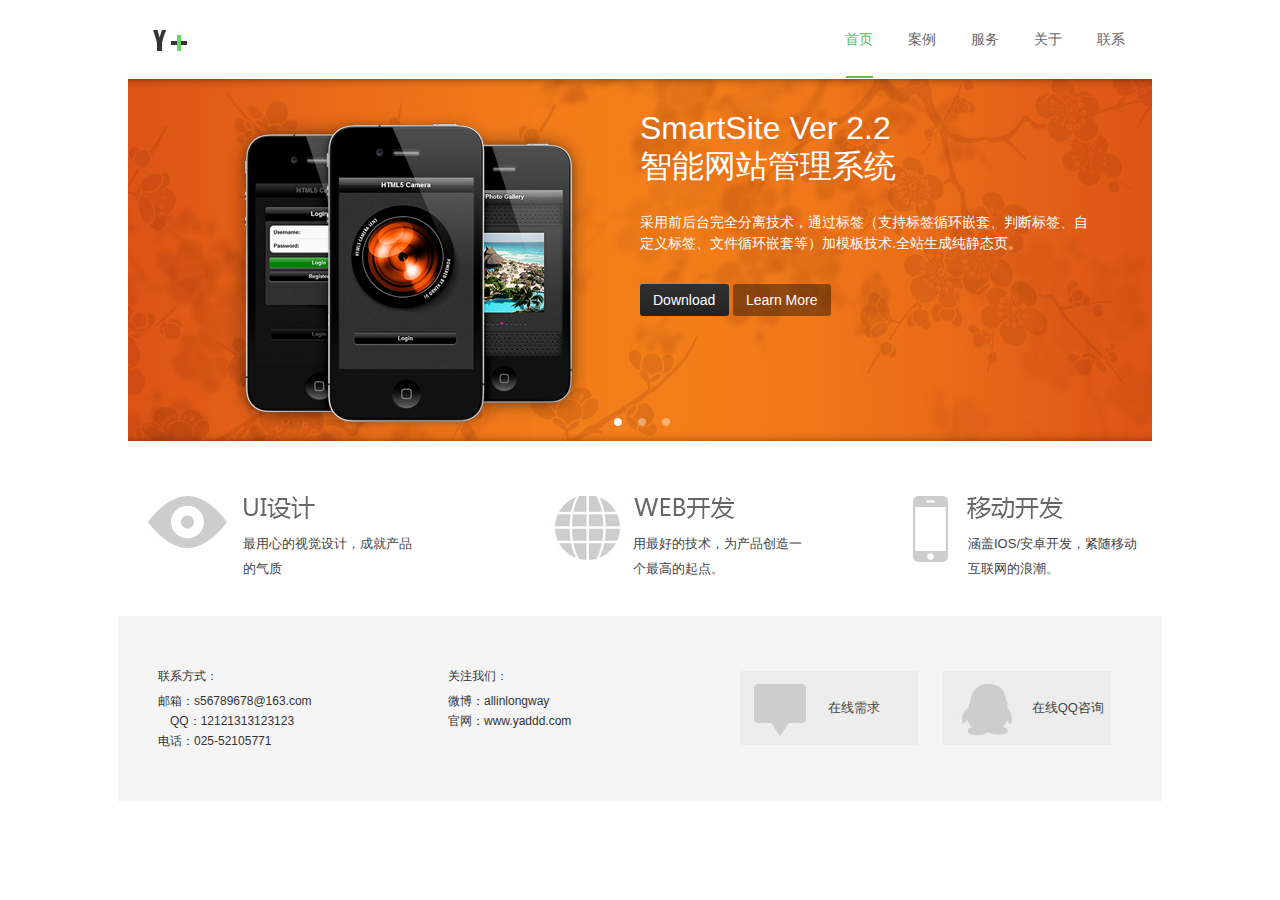
==== index.html @ 01b23d33 "Y" ====
<!DOCTYPE html PUBLIC "-//W3C//DTD XHTML 1.0 Transitional//EN" "http://www.w3.org/TR/xhtml1/DTD/xhtml1-transitional.dtd">
<html xmlns="http://www.w3.org/1999/xhtml">
	<head>
		<title>Y+工作室</title>
		<link href="./css/common.css?tvJ" type="text/css" rel="stylesheet">
		<link href="./css/main.css?tvJ" type="text/css" rel="stylesheet">
		<link href="css/slider.css" rel="stylesheet" type="text/css" />
		<script type='text/javascript' src='js/jquery-1.7.2.min.js'></script>
		<script type='text/javascript' src='js/common.js'></script>
		<script type='text/javascript' src='js/slider.js'></script>
	</head>
	<body>
		<div id="menu">
			<div class="head fix">
				<div class="left">
					<image class="logo" src="./images/logo.jpg" />
				</div>
				<div class="right fix">
					<div id="nav" class="nav">
						<ul>
							<li><a class="active" href="#">首页</a></li>
							<li><a href="#">案例</a></li>
							<li><a href="#">服务</a></li>
							<li><a href="#">关于</a></li>
							<li><a href="#">联系</a></li>
						</ul>
					</div>
				</div>
			</div>
		</div>
		<div id="content">
			<header>
				<div class="header-content home">
					<div class="parallax-bg" id="slider-wrap">
					<div class="slider parallax-bg" id="slider"> <div class="slider-sections sandbox"> 
					<section class="first"> <img alt="Kendo UI" src="images/home-banner-1.png"/> <div class="text"> <h2>SmartSite Ver 2.2<br />
					智能网站管理系统 </h2> <p class="copy">采用前后台完全分离技术，通过标签（支持标签循环嵌套、判断标签、自定义标签、文件循环嵌套等）加模板技术.全站生成纯静态页。</p> <p class="button"><a href="http://sc.chinaz.com/" onclick="_gaq.push(['_trackPageview', 'http://sc.chinaz.com/']);">Download</a> <a class="dimmed" onclick="_gaq.push(['_trackPageview', 'http://sc.chinaz.com/']);" href="http://sc.chinaz.com/">Learn More</a></p> </div> </section>
					<section> <img src="images/dataviz-home-image-q2.png" alt="Kendo UI" /> <div class="text" style="padding-top: 10px;"> <h2>企业网站管理系统</h2> <p class="copy">单页面、单页面索引、新闻、产品展示、下载、友情链接、网上商城，在线支付、配送、支付方式管理、广告等模块。</p> <p class="button"><a href="http://sc.chinaz.com/" onclick="_gaq.push(['_trackPageview', 'http://sc.chinaz.com/']);">Download</a> <a class="dimmed" onclick="_gaq.push(['_trackPageview', 'http://sc.chinaz.com/']);" href="http://sc.chinaz.com/">Learn More</a></p> </div> </section>
					<section> <img src="images/home_banner_web-q2.png" alt="Kendo UI" /> <div class="text"> <h2>智能移动网站管理系统</h2> <p class="copy">基于jquery.Mobile、HTML5技术框架，前后台完全分离，采用标签加模板技术，全站生成纯静态页。</p> <p class="button"><a href="http://sc.chinaz.com/" onclick="_gaq.push(['_trackPageview', 'http://sc.chinaz.com/']);">Download</a> <a class="dimmed" onclick="_gaq.push(['_trackPageview', 'http://sc.chinaz.com/']);" href="http://sc.chinaz.com/">Learn More</a></p> </div> </section></div> </div> <a class="slider-prev" href="javascript: void(0)">?</a> <a class="slider-next" href="javascript: void(0)">?</a>
					</div>
				</div>
			</header>
			<div id="intro" class="fix">
				<dl class="list">
					<dt>UI设计</dt>
					<dd>最用心的视觉设计，成就产品的气质</dd>
				</dl>
				<dl class="list list_pos1">
					<dt>UI设计</dt>
					<dd>用最好的技术，为产品创造一个最高的起点。</dd>
				</dl>
				<dl class="list list_pos2">
					<dt>UI设计</dt>
					<dd>涵盖IOS/安卓开发，紧随移动互联网的浪潮。</dd>
				</dl>
		</div>
		</div>
		<div id="footer">
			<div class="fix">
				<div>
					<dl class="flist">
						<dt>联系方式：</dt>
						<dd>邮箱：s56789678@163.com</dd>
						<dd style="text-indent:12px;">QQ：12121313123123</dd>
						<dd>电话：025-52105771</dd>
					</dl>
					<dl class="flist">
						<dt>关注我们：</dt>
						<dd>微博：allinlongway</dd>
						<dd>官网：www.yaddd.com</dd>
					</dl>
				</div>
				<div>
					<span class="inline">在线需求</span>
					<span class="consult">在线QQ咨询</span>
				</div>
			</div>
		</div>
	</body>
</html>
---- css/common.css ----
*{
	margin:0;
	padding:0;
}
body{color:#666666;font-size:14px;}
a {text-decoration:none;color:#666666}
---- css/main.css ----
.head{
	width:1024px;
	margin:0 auto;
}
.head .logo
{
	position:relative;
	left:25px;
	top:30px;
}
.left
{
	float:left;
	height:78px;
	width:700px;
}
 .right {
    margin-left: 700px;
    min-width:  340px;
}

#nav{
	float:left;
	font-size: 14px;
    height: 78px;
    line-height: 78px;
}
#nav li {
    float: left;
	margin-right:1px;
	list-style:none
}
#nav li > a {
    display: block;
    height: 78px;
    padding: 0 17px;
}
#nav li > a.active {
    background: url("../images/navbottom.jpg") no-repeat bottom center;
    color: #5bbd5d;
}
 .fix:after {
	clear: both;
    content: "";
    display: block;
    height: 0;
    overflow: hidden;
    visibility: hidden;
}
#intro{
	padding: 35px 0 35px 20px;
}
.list{
	display: inline;
    float: left;
    margin: 0 0px 0 0px;
    width: 285px;
	padding: 0 0 0 95px;
	background:url("../images/intro.jpg") no-repeat left center;
}
.list dt {
    line-height: 20px;
    padding: 0 0 0px;
	text-indent:-999999px;
}

.list dd {
    line-height: 25px;
	padding: 0px 0 0 0;
	margin-top:35px;
	width:180px;
}
.list_pos1{
	background:url("../images/intro.jpg") no-repeat -370px center;
	width:275px;
}
.list_pos1 dd{
	padding-left: 10px;
}
.list_pos2{
	width:100px;
	background:url("../images/intro.jpg") no-repeat -740px center;
}
.list_pos2 dd{
	margin-left: -25px;
}
#content{
	margin:0 auto;
	width:1024px;
}
#footer{
	width:1004px;
	margin:0 auto;
	background:#f5f5f5;
	padding:50px 0px 50px 40px;
}
#footer .flist{
	display: inline;
    float: left;
    margin: 0 20px 0 0;
    width: 270px;
	padding: 0 0 0 0;
	color:#333333;
	
}
#footer  .flist dt {
    line-height: 20px;
    padding: 0 0 5px;
	font-size:12px;
}
 #footer .flist dd {
    line-height: 20px;
	font-size:12px;
}
.inline{
	display:inline-block;
	height:84px;
	width:180px;
	line-height:84px;
	text-indent:90px;
	background:url(../images/connent.jpg) no-repeat left center;
}
.consult{
	margin: 0 0 0 20px;
	display:inline-block;
	height:84px;
	text-indent:90px;
	line-height:84px;
	width:180px;
	background : url(../images/connent.jpg) no-repeat -210px center;
}
---- css/slider.css ----
/********************
---| GLOBAL TAGS | ***/
* {
	margin: 0;
	padding: 0;
	outline: none;
}

html {
	height: 100%; 
}
body {
	/*font: 13px/18px 'lucida sans regular','lucida sans',arial,helvetica,sans-serif;*/
	font: 13px/21px 'Lucida Sans Unicode', 'Lucida Grande', Arial, Helvetica, sans-serif;
	color: #444; 
	min-width: 940px;
	height: 100%;
	background:#fff;
}
img {
	border: none;
}

/*******************
---| Header | ***/
header {
	width: 100%;
	margin: 0 auto;
	position: relative;
	color: #ffffff;
	/* background: url(images/layout/bg-header.png) repeat-x 0 0; */
	background:#efefef;
	overflow: hidden;
}

header .centered-content
{
    position: relative;
    z-index: 2;
}

header a {
	color: #2e2e2e;
}
header .header-content a {
	color: #fff;
	text-decoration: underline;
}

/* Header text */

.header-content 
{
    background: url(../images/header-background.jpg?v=1) no-repeat 50% -4px #d64516;
	margin: 0;
	padding: 0;
	float: left;
	width: 100%;
	line-height: 22px;
	position: relative;
    z-index: 1;
	border-top:1px solid #fff;
	-webkit-box-shadow: inset 0px 10px 8px -10px rgba(0,0,0,0.5), inset 0px -10px 8px -10px rgba(0,0,0,0.4);
	-moz-box-shadow: inset 0px 10px 8px -10px rgba(0,0,0,0.5), inset 0px -10px 8px -10px rgba(0,0,0,0.4);
	box-shadow: inset 0px 10px 8px -10px rgba(0,0,0,0.5), inset 0px -10px 8px -10px rgba(0,0,0,0.4);
}
.header-content.home {
	height: 362px;
}

.home .header-content { background: #d54515 url(../images/slider-gradient-bg.png) repeat-y 50% 0; }

/*.header-content-wrap {width: 940px; margin: 0 auto;}*/
.header-content img {float: left; margin: 0 0 0 15px;}
.header-content .text {width:470px; margin-left: 50%; *width:430px; }
.header-content .copy {font-size: 14px; line-height: 21px; padding-right: 15px;}
.header-content .button {width: 100% !important;}
.header-content .button a {padding-top: 7px; padding-bottom: 7px; font-size: 14px; display: inline-block;}

/*#slider .text {width: 417px;}*/

/*fix the button position for the slide*/
.header-content .button {float: none;}
.header-content .dimmed {background: #b05b1b; background: rgba(0, 0, 0, 0.4);
    -webkit-transition: none;  /* Saf3.2+, Chrome */
    -moz-transition: none;  /* FF4+ */
    -ms-transition: none;  /* IE10? */
    -o-transition: none;  /* Opera 10.5+ */
    transition: none;

}

.header-content .align-bottom {position: absolute; bottom: 0px;}

/* => Slider <= */
#slider-wrap
{
    background: url(../images/header-background1.png?v=1) repeat-x 0% 0;
    height:362px; 
}

#slider 
{
    background: url(../images/header-background2.png?v=1) repeat-x 0% 0;
    height:332px;
    padding-top: 30px;
}

/* => SLIDE PREV AND NEXT ARROWS <= */
.slider-prev,
.slider-next 
{
    text-indent:-9999px;
    width:38px;
    height:38px;
    background:url("../images/sprite.png") -263px -122px no-repeat;
    position:absolute;
    top:50%;
    margin-top:-19px;
    z-index:999;
    opacity:.5;
    -webkit-transition: all 0.3s ease-out;  /* Saf3.2+, Chrome */
    -moz-transition: all 0.3s ease-out;  /* FF4+ */
    -ms-transition: all 0.3s ease-out;  /* IE10? */
    -o-transition: all 0.3s ease-out;  /* Opera 10.5+ */
    transition: all 0.3s ease-out;
		
		display: none
    }
.slider-prev{ left:12px; }
.slider-next 
{
    right:12px;
    background-position:-302px -122px;
}  
      
.slider-prev:hover,
.slider-next:hover
{
    opacity:1;
}


/* => SLIDER NAV o o o <= */    
.slider-nav 
{
    position:absolute;
    bottom:5px;
    left:50%;
    list-style:none;
    overflow:hidden;
    padding:2px;
    z-index:10;
		margin: 0;
}

.slider-nav li
{
    float:left;
    
}

.slider-nav li a
{
   display:block;
   width:8px;
   height:8px;
   overflow:hidden;
   padding:0px;
   margin:8px;
   background:url("../images/sprite.png") no-repeat -234px -144px;
   text-decoration:none;
   text-indent:-999px;
}

.slider-nav li a:hover,
.slider-nav li a.selected
{
    background-position:-225px -144px;
}

/* => HOLY SLIDES <= */

.slider section {display: none;}
.slider section.first {display: block;}

.slider-sections, .slider-sections section {width: 861px; height: 335px;}

.slider-sections {margin: 0 auto; position: relative;}
.slider-sections section {position: absolute; top: 0; left: 0px; }

.header-content h2 
{
	font:400 32px/1.2 "microsoft yahei", Tahoma, arial, sans-serif;
	color: #fff;
	margin: 0 0 26px;
}
.header-content p 
{
    margin: 0 0 30px;
}

.header-content .centered-content
{
	padding-top: 30px;
	padding-bottom: 10px;
}

.button {
	float: left;
	width: auto !important;
	list-style: none;
}
	.button a,
	.button button,
	.button input { /* Standard black button */
	  font-size: 15px;
	  /*font-family: 'lucida sans',arial,helvetica,sans-serif;*/
	  line-height: 18px;
		color: #fff !important;
		
	  text-decoration: none;
	    
	  padding: 5px 14px 6px 13px;
		display: block;
		width: auto;
		position: relative;
		z-index: 2;
   
	    border: none;
        -moz-border-radius: 3px;
		border-radius: 3px;
		cursor: pointer;
	
		background: #313131; /* Old browsers */
		background: -moz-linear-gradient(top, #313131 0%, #222222 100%); /* FF3.6+ */
		background: -webkit-linear-gradient(top, #313131 0%,#222222 100%); /* Chrome10+,Safari5.1+ */
		background: -o-linear-gradient(top, #313131 0%,#222222 100%); /* Opera11.10+ */
		background: -ms-linear-gradient(top, #313131 0%,#222222 100%); /* IE10+ */
		background: linear-gradient(top, #313131 0%,#222222 100%); /* W3C */

		-webkit-transition: all 0.3s ease;
		-moz-transition: all 0.3s ease;
		-o-transition: all 0.3s ease;
		transition: all  0.3s ease;
	}
	
	
	.button a:hover,
	.button input:hover,
	.button button:hover,
	.button a:focus,
	.button input:focus,
	.button button:focus
	{
	  background: #464646; /* Old browsers */
		background: -moz-linear-gradient(top, #464646 0%, #393939 100%); /* FF3.6+ */
		background: -webkit-linear-gradient(top, #464646 0%,#393939 100%); /* Chrome10+,Safari5.1+ */
		background: -o-linear-gradient(top, #464646 0%,#393939 100%); /* Opera11.10+ */
		background: -ms-linear-gradient(top, #464646 0%,#393939 100%); /* IE10+ */
		background: linear-gradient(top, #464646 0%,#393939 100%); /* W3C */
    }
    
	header .header-content .button a,
	#content .button a:hover
	{
	    text-decoration: none;
    }

.header-content .beta-ribbons {
    position: absolute; 
    height: 120px;
    width: 85px;
    text-indent: -200px;
    overflow: hidden;
    background: url(../images/kendo-ribbons.png) no-repeat 0 0;
}

.header-content .beta-ribbons.ribbon-1 {
    background-position: -170px 0;
    top: -3px;
    right: -145px;
}

.header-content p.copy .beta-ribbons.ribbon-1 {
    top: -135px;
    left: 900px;
}

.header-content .beta-ribbons.ribbon-4 {
    background-position: -255px 0;
    left: -62px;
    top: -30px;
    z-index: 10;
		text-indent: -2000px;
}
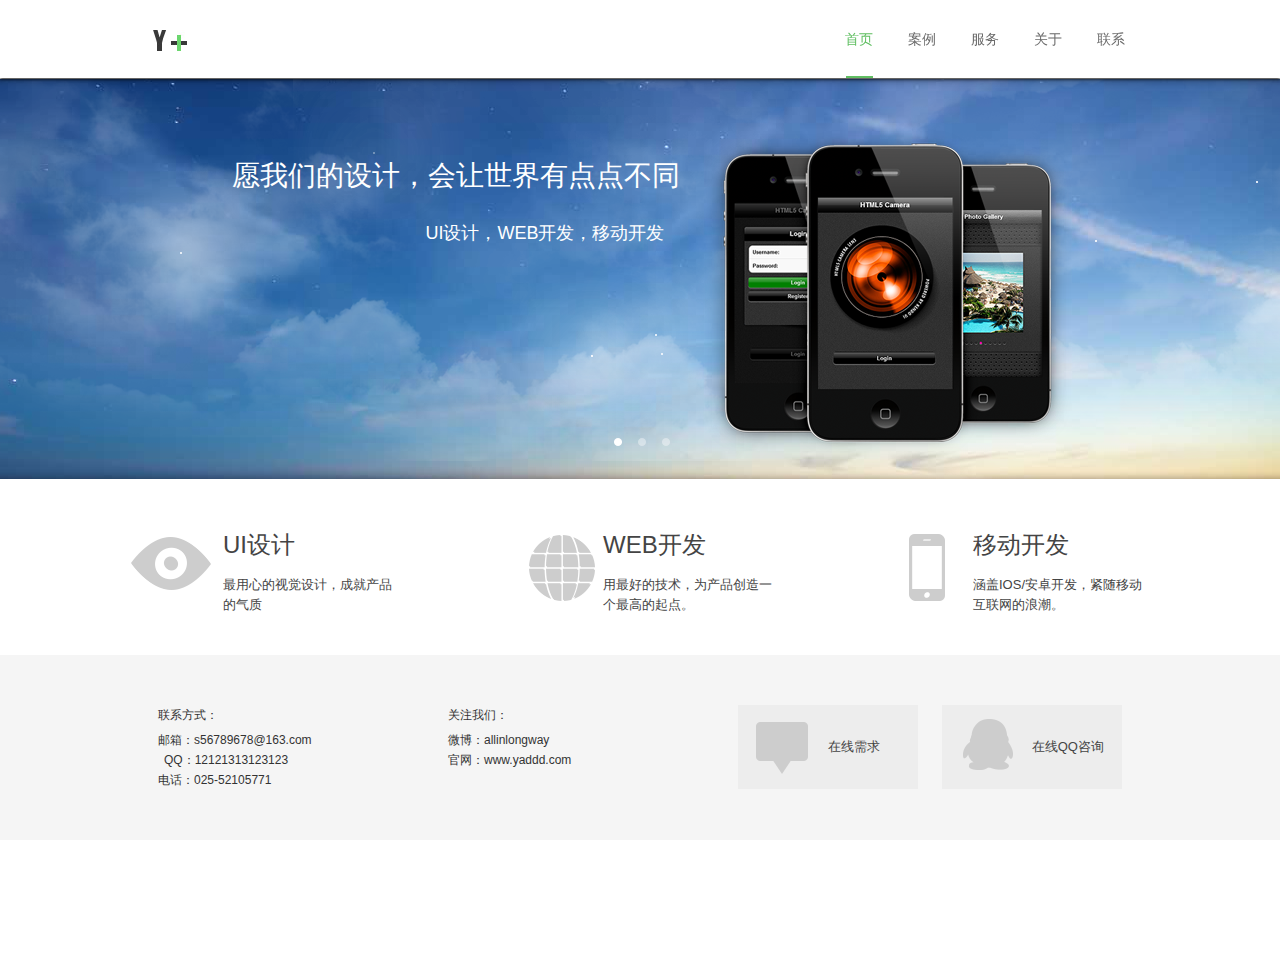
==== commit 4e12f34c: "cc" ====
--- a/index.html
+++ b/index.html
@@ -1,10 +1,12 @@
 <!DOCTYPE html PUBLIC "-//W3C//DTD XHTML 1.0 Transitional//EN" "http://www.w3.org/TR/xhtml1/DTD/xhtml1-transitional.dtd">
 <html xmlns="http://www.w3.org/1999/xhtml">
 	<head>
+		<meta http-equiv="Content-Type" content="text/html; charset=utf-8" />
 		<title>Y+工作室</title>
 		<link href="./css/common.css?tvJ" type="text/css" rel="stylesheet">
 		<link href="./css/main.css?tvJ" type="text/css" rel="stylesheet">
 		<link href="css/slider.css" rel="stylesheet" type="text/css" />
+		<!--[if lt IE 9]><script src="js/html5.js"></script><![endif]-->
 		<script type='text/javascript' src='js/jquery-1.7.2.min.js'></script>
 		<script type='text/javascript' src='js/common.js'></script>
 		<script type='text/javascript' src='js/slider.js'></script>
@@ -28,51 +30,62 @@
 				</div>
 			</div>
 		</div>
-		<div id="content">
+		
 			<header>
 				<div class="header-content home">
 					<div class="parallax-bg" id="slider-wrap">
 					<div class="slider parallax-bg" id="slider"> <div class="slider-sections sandbox"> 
-					<section class="first"> <img alt="Kendo UI" src="images/home-banner-1.png"/> <div class="text"> <h2>SmartSite Ver 2.2<br />
-					智能网站管理系统 </h2> <p class="copy">采用前后台完全分离技术，通过标签（支持标签循环嵌套、判断标签、自定义标签、文件循环嵌套等）加模板技术.全站生成纯静态页。</p> <p class="button"><a href="http://sc.chinaz.com/" onclick="_gaq.push(['_trackPageview', 'http://sc.chinaz.com/']);">Download</a> <a class="dimmed" onclick="_gaq.push(['_trackPageview', 'http://sc.chinaz.com/']);" href="http://sc.chinaz.com/">Learn More</a></p> </div> </section>
-					<section> <img src="images/dataviz-home-image-q2.png" alt="Kendo UI" /> <div class="text" style="padding-top: 10px;"> <h2>企业网站管理系统</h2> <p class="copy">单页面、单页面索引、新闻、产品展示、下载、友情链接、网上商城，在线支付、配送、支付方式管理、广告等模块。</p> <p class="button"><a href="http://sc.chinaz.com/" onclick="_gaq.push(['_trackPageview', 'http://sc.chinaz.com/']);">Download</a> <a class="dimmed" onclick="_gaq.push(['_trackPageview', 'http://sc.chinaz.com/']);" href="http://sc.chinaz.com/">Learn More</a></p> </div> </section>
-					<section> <img src="images/home_banner_web-q2.png" alt="Kendo UI" /> <div class="text"> <h2>智能移动网站管理系统</h2> <p class="copy">基于jquery.Mobile、HTML5技术框架，前后台完全分离，采用标签加模板技术，全站生成纯静态页。</p> <p class="button"><a href="http://sc.chinaz.com/" onclick="_gaq.push(['_trackPageview', 'http://sc.chinaz.com/']);">Download</a> <a class="dimmed" onclick="_gaq.push(['_trackPageview', 'http://sc.chinaz.com/']);" href="http://sc.chinaz.com/">Learn More</a></p> </div> </section></div> </div> <a class="slider-prev" href="javascript: void(0)">?</a> <a class="slider-next" href="javascript: void(0)">?</a>
+					<section class="first"> <img alt="Kendo UI" src="images/home-banner-1.png"/> <div class="text">
+					<h2>
+					愿我们的设计，会让世界有点点不同 </h2> 
+					<p class="copy">UI设计，WEB开发，移动开发</p> 
+					</div> 
+					</section>
+					
+					<section> <img src="images/dataviz-home-image-q2.png" alt="Kendo UI" /> <div class="text"> <h2>企业网站管理系统</h2> <p class="copy">单页面、单页面索引、新闻、产品展示、下载、友情链接、网上商城。</p> 
+					</div> </section>
+					<section> <img src="images/home_banner_web-q2.png" alt="Kendo UI" /> <div class="text"> <h2>智能移动网站管理系统</h2> <p class="copy">基于jquery.Mobile、HTML5技术框架。</p> 
+					</div> </section></div> </div> <a class="slider-prev" href="javascript: void(0)">?</a> <a class="slider-next" href="javascript: void(0)">?</a>
+					
 					</div>
 				</div>
 			</header>
+		<div id="content">
 			<div id="intro" class="fix">
 				<dl class="list">
 					<dt>UI设计</dt>
 					<dd>最用心的视觉设计，成就产品的气质</dd>
 				</dl>
 				<dl class="list list_pos1">
-					<dt>UI设计</dt>
+					<dt>WEB开发</dt>
 					<dd>用最好的技术，为产品创造一个最高的起点。</dd>
 				</dl>
 				<dl class="list list_pos2">
-					<dt>UI设计</dt>
+					<dt>移动开发</dt>
 					<dd>涵盖IOS/安卓开发，紧随移动互联网的浪潮。</dd>
 				</dl>
 		</div>
 		</div>
 		<div id="footer">
-			<div class="fix">
-				<div>
-					<dl class="flist">
-						<dt>联系方式：</dt>
-						<dd>邮箱：s56789678@163.com</dd>
-						<dd style="text-indent:12px;">QQ：12121313123123</dd>
-						<dd>电话：025-52105771</dd>
-					</dl>
-					<dl class="flist">
-						<dt>关注我们：</dt>
-						<dd>微博：allinlongway</dd>
-						<dd>官网：www.yaddd.com</dd>
-					</dl>
-				</div>
-				<div>
-					<span class="inline">在线需求</span>
-					<span class="consult">在线QQ咨询</span>
+			<div class="fwarp">
+				<div class="fix">
+					<div>
+						<dl class="flist">
+							<dt>联系方式：</dt>
+							<dd>邮箱：s56789678@163.com</dd>
+							<dd style="text-indent:6px;">QQ：12121313123123</dd>
+							<dd>电话：025-52105771</dd>
+						</dl>
+						<dl class="flist">
+							<dt>关注我们：</dt>
+							<dd>微博：allinlongway</dd>
+							<dd>官网：www.yaddd.com</dd>
+						</dl>
+					</div>
+					<div>
+						<span class="inline">在线需求</span>
+						<span class="consult">在线QQ咨询</span>
+					</div>
 				</div>
 			</div>
 		</div>
--- a/css/main.css
+++ b/css/main.css
@@ -1,3 +1,13 @@
+#menu{
+	box-shadow: 0 1px 3px 0 #000000;
+    left: 0;
+    position: fixed;
+    top: 0;
+    width: 100%;
+    z-index: 9999;
+	background:#fff;
+	opacity:0.97;
+}
 .head{
 	width:1024px;
 	margin:0 auto;
@@ -8,6 +18,7 @@
 	left:25px;
 	top:30px;
 }
+
 .left
 {
 	float:left;
@@ -48,7 +59,8 @@
     visibility: hidden;
 }
 #intro{
-	padding: 35px 0 35px 20px;
+	padding: 40px 0 40px 0px;
+	margin-top:15px;
 }
 .list{
 	display: inline;
@@ -56,39 +68,52 @@
     margin: 0 0px 0 0px;
     width: 285px;
 	padding: 0 0 0 95px;
-	background:url("../images/intro.jpg") no-repeat left center;
+	background:url("../images/icon.png") no-repeat -110px -15px;
+}
+.list:hover{
+	background:url("../images/icon_h.png") no-repeat -110px -15px;
+	color:#5bbd5d;
+}
+.list_pos1:hover{
+	background:url("../images/icon_h.png") no-repeat -100px -128px;
+}
+.list_pos2:hover{
+	background:url("../images/icon_h.png") no-repeat -105px -268px;
 }
 .list dt {
-    line-height: 20px;
-    padding: 0 0 0px;
-	text-indent:-999999px;
+    padding:0 0 0 0px;
+	font-size:24px;
 }
 
 .list dd {
-    line-height: 25px;
+    line-height: 20px;
 	padding: 0px 0 0 0;
-	margin-top:35px;
+	margin-top:20px;
 	width:180px;
 }
 .list_pos1{
-	background:url("../images/intro.jpg") no-repeat -370px center;
+	background:url("../images/icon.png") no-repeat -100px -128px;
 	width:275px;
 }
 .list_pos1 dd{
-	padding-left: 10px;
+	
 }
 .list_pos2{
 	width:100px;
-	background:url("../images/intro.jpg") no-repeat -740px center;
+	background:url("../images/icon.png") no-repeat -105px -268px;
 }
 .list_pos2 dd{
-	margin-left: -25px;
+	
 }
 #content{
 	margin:0 auto;
 	width:1024px;
 }
 #footer{
+	width:100%;
+	background:#f5f5f5;
+}
+.fwarp{
 	width:1004px;
 	margin:0 auto;
 	background:#f5f5f5;
@@ -112,20 +137,21 @@
     line-height: 20px;
 	font-size:12px;
 }
-.inline{
+.inline,.consult{
 	display:inline-block;
 	height:84px;
 	width:180px;
 	line-height:84px;
 	text-indent:90px;
-	background:url(../images/connent.jpg) no-repeat left center;
+	background:#ededed url(../images/icon.png) no-repeat -110px -400px;
 }
 .consult{
 	margin: 0 0 0 20px;
-	display:inline-block;
-	height:84px;
-	text-indent:90px;
-	line-height:84px;
-	width:180px;
-	background : url(../images/connent.jpg) no-repeat -210px center;
+	background:#ededed url(../images/icon.png) no-repeat -110px -520px;
+}
+.inline:hover{
+	background:#ededed url(../images/icon_h.png) no-repeat -109px -400px;
+}
+.consult:hover{
+	background:#ededed url(../images/icon_h.png) no-repeat -109px -520px;
 }--- a/css/slider.css
+++ b/css/slider.css
@@ -25,7 +25,7 @@
 ---| Header | ***/
 header {
 	width: 100%;
-	margin: 0 auto;
+	margin: 78px auto 0 auto;
 	position: relative;
 	color: #ffffff;
 	/* background: url(images/layout/bg-header.png) repeat-x 0 0; */
@@ -65,15 +65,15 @@
 	box-shadow: inset 0px 10px 8px -10px rgba(0,0,0,0.5), inset 0px -10px 8px -10px rgba(0,0,0,0.4);
 }
 .header-content.home {
-	height: 362px;
+	height: 400px;
 }
 
 .home .header-content { background: #d54515 url(../images/slider-gradient-bg.png) repeat-y 50% 0; }
 
 /*.header-content-wrap {width: 940px; margin: 0 auto;}*/
-.header-content img {float: left; margin: 0 0 0 15px;}
-.header-content .text {width:470px; margin-left: 50%; *width:430px; }
-.header-content .copy {font-size: 14px; line-height: 21px; padding-right: 15px;}
+.header-content img {float:right;margin: 0 0 0 15px;}
+.header-content .text {width:470px;  *width:430px; padding-top:30px;}
+.header-content .copy {font-size: 18px; line-height: 21px; padding-right: 15px;}
 .header-content .button {width: 100% !important;}
 .header-content .button a {padding-top: 7px; padding-bottom: 7px; font-size: 14px; display: inline-block;}
 
@@ -96,14 +96,14 @@
 #slider-wrap
 {
     background: url(../images/header-background1.png?v=1) repeat-x 0% 0;
-    height:362px; 
+    height:400px; 
 }
 
 #slider 
 {
     background: url(../images/header-background2.png?v=1) repeat-x 0% 0;
     height:332px;
-    padding-top: 30px;
+    padding-top: 50px;
 }
 
 /* => SLIDE PREV AND NEXT ARROWS <= */
@@ -191,13 +191,16 @@
 
 .header-content h2 
 {
-	font:400 32px/1.2 "microsoft yahei", Tahoma, arial, sans-serif;
+	font:400 28px/1.2 "microsoft yahei", Tahoma, arial, sans-serif;
 	color: #fff;
-	margin: 0 0 26px;
+	margin: 0 0 30px;
+	text-align:right;
 }
 .header-content p 
 {
+	font:400 18px/1.2 "microsoft yahei", Tahoma, arial, sans-serif;
     margin: 0 0 30px;
+	text-align:right;
 }
 
 .header-content .centered-content
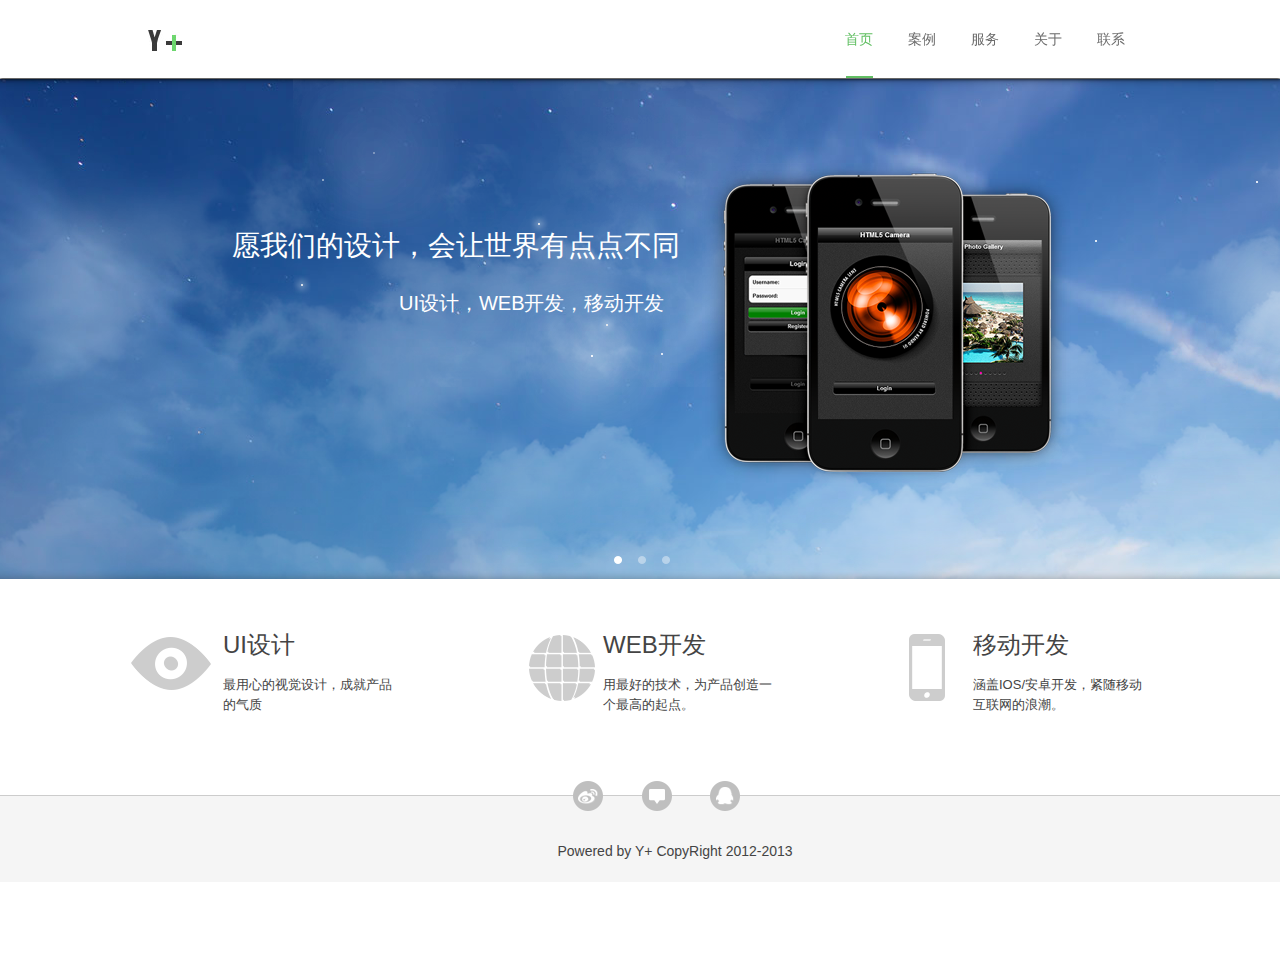
==== commit 1a05cf9d: "修正" ====
--- a/index.html
+++ b/index.html
@@ -1,4 +1,4 @@
-<!DOCTYPE html PUBLIC "-//W3C//DTD XHTML 1.0 Transitional//EN" "http://www.w3.org/TR/xhtml1/DTD/xhtml1-transitional.dtd">
+<!DOCTYPE html>
 <html xmlns="http://www.w3.org/1999/xhtml">
 	<head>
 		<meta http-equiv="Content-Type" content="text/html; charset=utf-8" />
@@ -64,11 +64,21 @@
 					<dt>移动开发</dt>
 					<dd>涵盖IOS/安卓开发，紧随移动互联网的浪潮。</dd>
 				</dl>
-		</div>
+			</div>
 		</div>
 		<div id="footer">
 			<div class="fwarp">
-				<div class="fix">
+				<div class="fix socials">
+					<a class="fotfirst">
+					weibo
+					</a>
+					<a class="fotse">
+					weibo
+					</a>
+					<a class="fotth">
+					weibo
+					</a>
+				<!--
 					<div>
 						<dl class="flist">
 							<dt>联系方式：</dt>
@@ -86,8 +96,10 @@
 						<span class="inline">在线需求</span>
 						<span class="consult">在线QQ咨询</span>
 					</div>
+					-->
 				</div>
 			</div>
+			<h3>Powered by Y+ CopyRight 2012-2013</h3>
 		</div>
 	</body>
 </html>--- a/css/main.css
+++ b/css/main.css
@@ -6,7 +6,7 @@
     width: 100%;
     z-index: 9999;
 	background:#fff;
-	opacity:0.97;
+	opacity:0.96;
 }
 .head{
 	width:1024px;
@@ -15,7 +15,7 @@
 .head .logo
 {
 	position:relative;
-	left:25px;
+	left:20px;
 	top:30px;
 }
 
@@ -69,6 +69,12 @@
     width: 285px;
 	padding: 0 0 0 95px;
 	background:url("../images/icon.png") no-repeat -110px -15px;
+	
+}
+.list,.list_pos1,.list_pos2
+{
+	cursor:pointer;
+	/*transition:all 0.5s ;*/
 }
 .list:hover{
 	background:url("../images/icon_h.png") no-repeat -110px -15px;
@@ -106,18 +112,58 @@
 	
 }
 #content{
-	margin:0 auto;
+	margin:0 auto 40px auto;
 	width:1024px;
 }
 #footer{
 	width:100%;
 	background:#f5f5f5;
+	border-top:1px solid #ccc;
+}
+#footer > h3{
+	font-size:14px;
+	font-weight:normal;
+	text-align:center;
+	padding-bottom:20px;
+	text-indent:70px;
 }
 .fwarp{
 	width:1004px;
 	margin:0 auto;
 	background:#f5f5f5;
-	padding:50px 0px 50px 40px;
+	padding:0px 0px 10px 0px;
+	position:relative;
+}
+.socials{
+	text-align:center;
+	position:relative;
+	top:-20px;
+}
+.socials a{
+	display:inline-block;
+	height:35px;
+	width:35px;
+	background:url(../images/footer.png) no-repeat -7px -4px;
+	text-indent:-99999px;
+	margin-left:30px;
+}
+.socials a.fotse{
+	background-position:-7px -55px;
+}
+.socials a.fotth
+{
+	background-position:-7px -110px;
+}
+.socials a:hover
+{
+	background-position:-54px -4px;
+}
+.socials a.fotse:hover{
+	background-position:-54px -55px;
+}
+.socials a.fotth:hover
+{
+	background-position:-54px -110px;
 }
 #footer .flist{
 	display: inline;
--- a/css/slider.css
+++ b/css/slider.css
@@ -51,7 +51,7 @@
 
 .header-content 
 {
-    background: url(../images/header-background.jpg?v=1) no-repeat 50% -4px #d64516;
+    background: url(../images/header-background.jpg?v=1) no-repeat 50% -4px #fff;
 	margin: 0;
 	padding: 0;
 	float: left;
@@ -65,15 +65,15 @@
 	box-shadow: inset 0px 10px 8px -10px rgba(0,0,0,0.5), inset 0px -10px 8px -10px rgba(0,0,0,0.4);
 }
 .header-content.home {
-	height: 400px;
+	height: 500px;
 }
 
 .home .header-content { background: #d54515 url(../images/slider-gradient-bg.png) repeat-y 50% 0; }
 
 /*.header-content-wrap {width: 940px; margin: 0 auto;}*/
-.header-content img {float:right;margin: 0 0 0 15px;}
-.header-content .text {width:470px;  *width:430px; padding-top:30px;}
-.header-content .copy {font-size: 18px; line-height: 21px; padding-right: 15px;}
+.header-content img {float:right;margin: 0 0 0 15px;padding-top:30px;}
+.header-content .text {width:470px;  *width:450px; padding-top:100px;}
+.header-content .copy {font-size: 20px; line-height: 21px; padding-right: 15px;}
 .header-content .button {width: 100% !important;}
 .header-content .button a {padding-top: 7px; padding-bottom: 7px; font-size: 14px; display: inline-block;}
 
@@ -96,13 +96,13 @@
 #slider-wrap
 {
     background: url(../images/header-background1.png?v=1) repeat-x 0% 0;
-    height:400px; 
+    height:500px; 
 }
 
 #slider 
 {
     background: url(../images/header-background2.png?v=1) repeat-x 0% 0;
-    height:332px;
+    height:450px;
     padding-top: 50px;
 }
 
@@ -191,15 +191,15 @@
 
 .header-content h2 
 {
-	font:400 28px/1.2 "microsoft yahei", Tahoma, arial, sans-serif;
+	font:500 28px/1.2 "microsoft yahei", Tahoma, arial, sans-serif;
 	color: #fff;
 	margin: 0 0 30px;
 	text-align:right;
 }
 .header-content p 
 {
-	font:400 18px/1.2 "microsoft yahei", Tahoma, arial, sans-serif;
-    margin: 0 0 30px;
+	font:500 18px/1.2 "microsoft yahei", Tahoma, arial, sans-serif;
+    margin: 0 0 40px;
 	text-align:right;
 }
 
@@ -272,7 +272,7 @@
 
 .header-content .beta-ribbons {
     position: absolute; 
-    height: 120px;
+    height: 180px;
     width: 85px;
     text-indent: -200px;
     overflow: hidden;
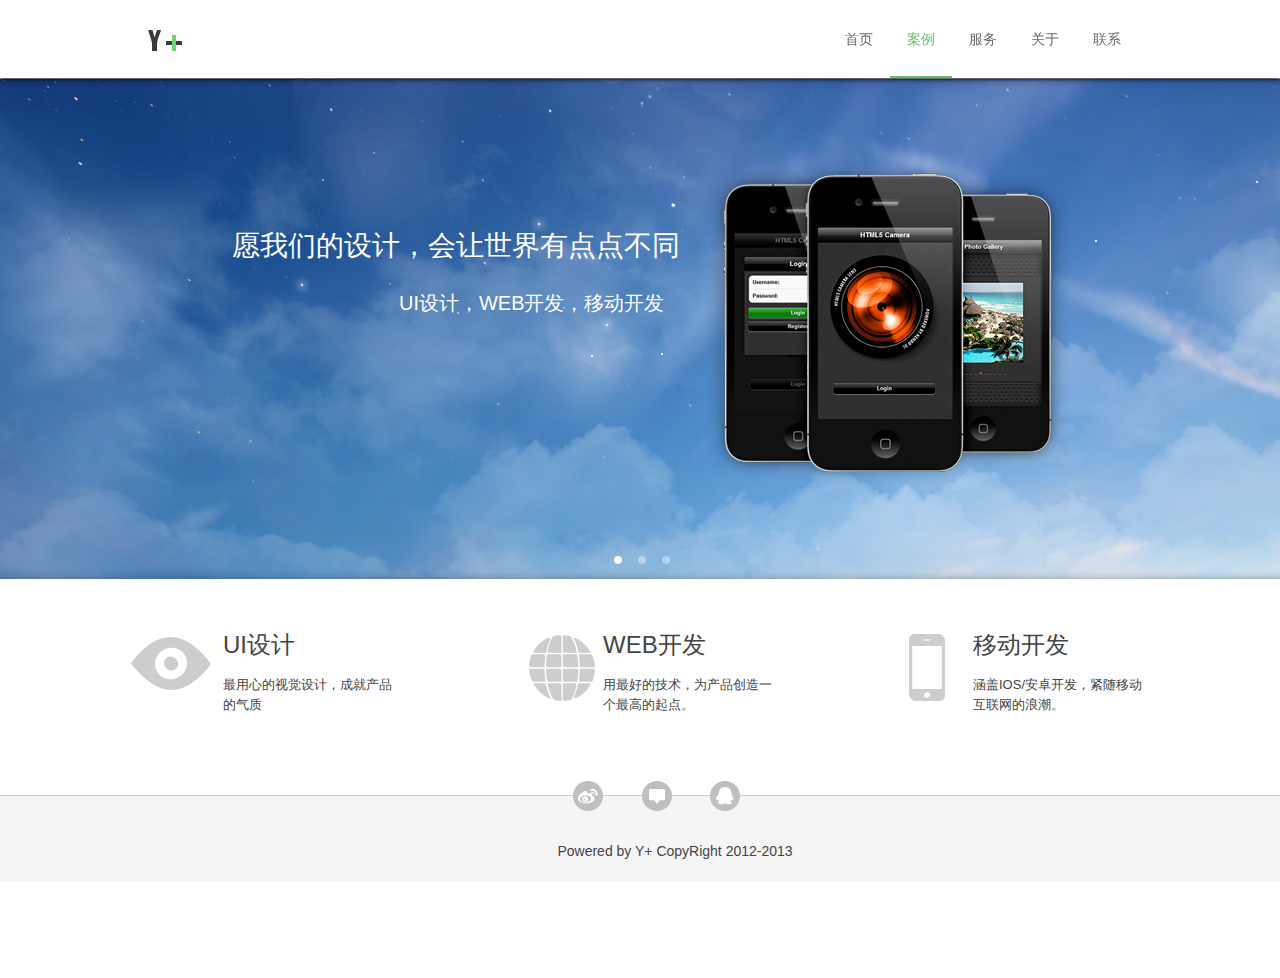
==== commit a88c2a7a: "nav" ====
--- a/index.html
+++ b/index.html
@@ -20,8 +20,9 @@
 				<div class="right fix">
 					<div id="nav" class="nav">
 						<ul>
-							<li><a class="active" href="#">首页</a></li>
-							<li><a href="#">案例</a></li>
+							<li><a class="lava" href="#"></a></li>
+							<li><a  href="#">首页</a></li>
+							<li><a  class="active" href="#">案例</a></li>
 							<li><a href="#">服务</a></li>
 							<li><a href="#">关于</a></li>
 							<li><a href="#">联系</a></li>
--- a/css/main.css
+++ b/css/main.css
@@ -35,20 +35,32 @@
 	font-size: 14px;
     height: 78px;
     line-height: 78px;
+	position:relative;
 }
 #nav li {
     float: left;
-	margin-right:1px;
+	margin-right:0px;
 	list-style:none
 }
 #nav li > a {
     display: block;
     height: 78px;
     padding: 0 17px;
+	position:relative;
 }
 #nav li > a.active {
-    background: url("../images/navbottom.jpg") no-repeat bottom center;
+    /*background: url("../images/navbottom.jpg") repeat-x bottom center;*/
     color: #5bbd5d;
+}
+#nav li .lava{
+	display:block;
+	position:absolute;
+	left:0px;
+	height:2px;
+	background:#5bbd5d;
+	bottom:0px;
+	width:0px;
+	padding:0;
 }
  .fix:after {
 	clear: both;
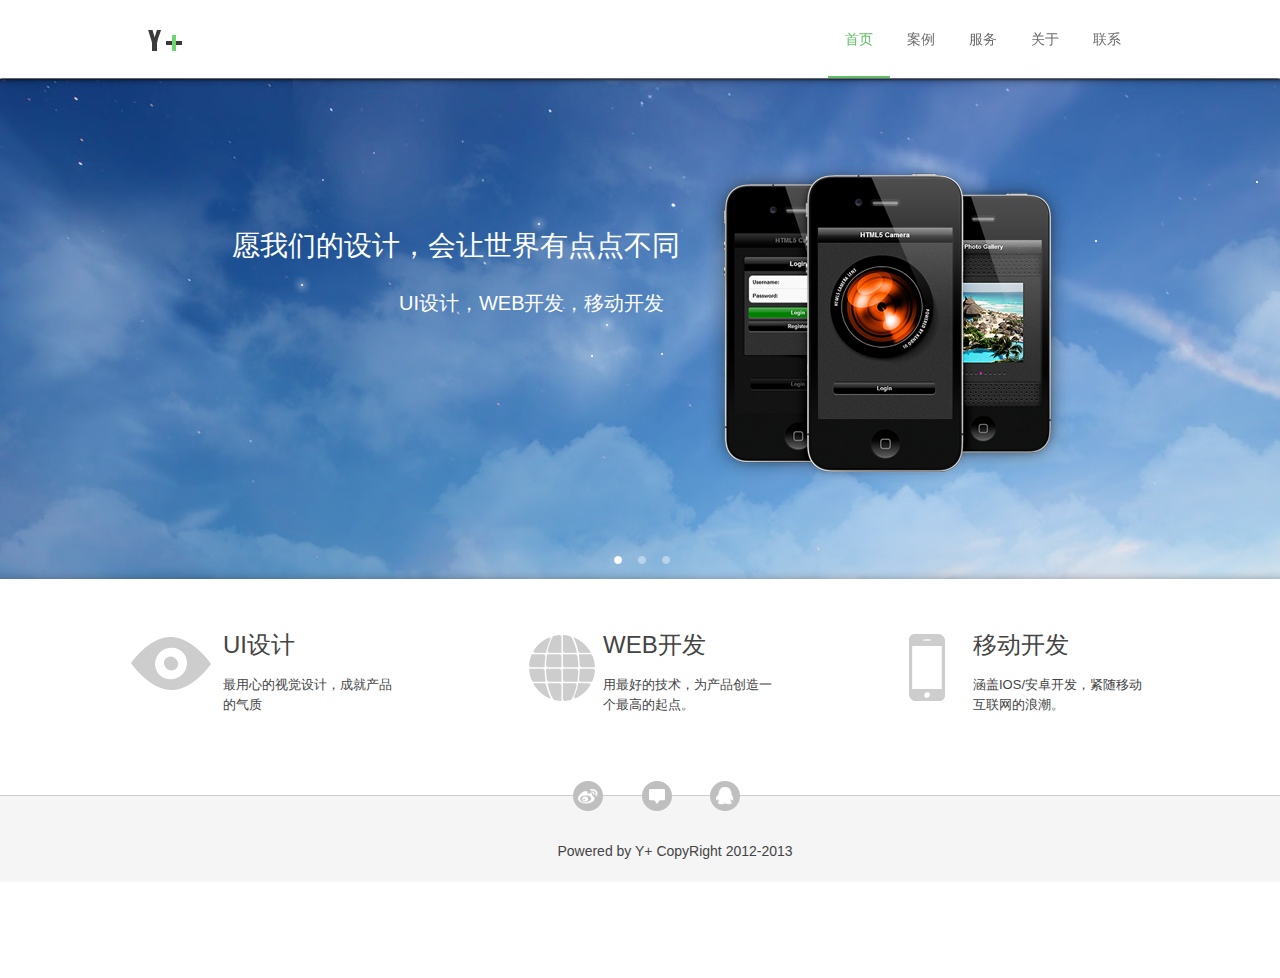
==== commit f12a8808: "service" ====
--- a/index.html
+++ b/index.html
@@ -21,10 +21,10 @@
 					<div id="nav" class="nav">
 						<ul>
 							<li><a class="lava" href="#"></a></li>
-							<li><a  href="#">首页</a></li>
-							<li><a  class="active" href="#">案例</a></li>
-							<li><a href="#">服务</a></li>
-							<li><a href="#">关于</a></li>
+							<li><a class="active"  href="index.html">首页</a></li>
+							<li><a href="#">案例</a></li>
+							<li><a href="service.html">服务</a></li>
+							<li><a href="aboutus.html">关于</a></li>
 							<li><a href="#">联系</a></li>
 						</ul>
 					</div>
--- a/css/main.css
+++ b/css/main.css
@@ -203,6 +203,91 @@
 	text-indent:90px;
 	background:#ededed url(../images/icon.png) no-repeat -110px -400px;
 }
+.se_bg{background:#fafafa}
+.se_list{height:183px;padding: 70px 0 70px 0;margin:0 auto;width:1004px;}
+.line{border-top:1px solid #e6e6e6;}
+.se_word{margin-left:230px;}
+.se_list img{
+	float:left;
+}
+.se_list h3{
+	font-size:24px;
+	font-weight:bold;
+	padding: 40px 0 0 0;
+}
+
+.se_list p{
+	line-height:30px;
+}
+.se_r img{
+	float:right;
+}
+.se_r .se_word{
+	margin-left:0px;
+}
+.se_pannel1{
+	height:685px;
+	background:url('../images/ser1.jpg') no-repeat center bottom;
+	border-bottom:1px solid #ccc;
+	
+}
+.se_pannel2{
+	border-bottom:1px solid #ccc;
+	margin-top:50px;
+}
+.se_pannel1 div,.se_pannel2 div{
+	margin:0 auto;
+	width:960px;
+}
+.se_pannel1 h3,.se_pannel2 h3{
+	font-size:30px;
+	margin: 75px 0 25px 0;
+	padding-left:30px;
+	
+}
+.se_pannel1 p,.se_pannel2 p{
+	font-size:14px;
+	line-height:25px;
+	width:460px;
+	padding-left:30px;
+}
+.se_pannel2 h3{
+	position:absolute;
+	margin:0;
+	left:50%;
+	top:200px;
+}
+.se_pannel2 p{
+	width:500px;
+	position:absolute;
+	margin:0;
+	left:50%;
+	top:260px;
+}
+
+.se_pannel2 div{
+	height:555px;
+	width:960px;
+	background:url('../images/ser2.jpg') no-repeat left bottom;
+	position:relative;
+}
+.se_pannel3 div{
+	width:960px;
+	margin:0 auto;
+	height:520px;
+	background:url('../images/ser3.jpg') no-repeat center bottom;
+	margin-bottom:80px;
+}
+.se_pannel3  h3{
+	font-size:30px;
+	margin: 75px 0 25px 0;
+	text-align:center;
+}
+.se_pannel3 p{
+	font-size:14px;
+	line-height:25px;
+	text-align:center;
+}
 .consult{
 	margin: 0 0 0 20px;
 	background:#ededed url(../images/icon.png) no-repeat -110px -520px;
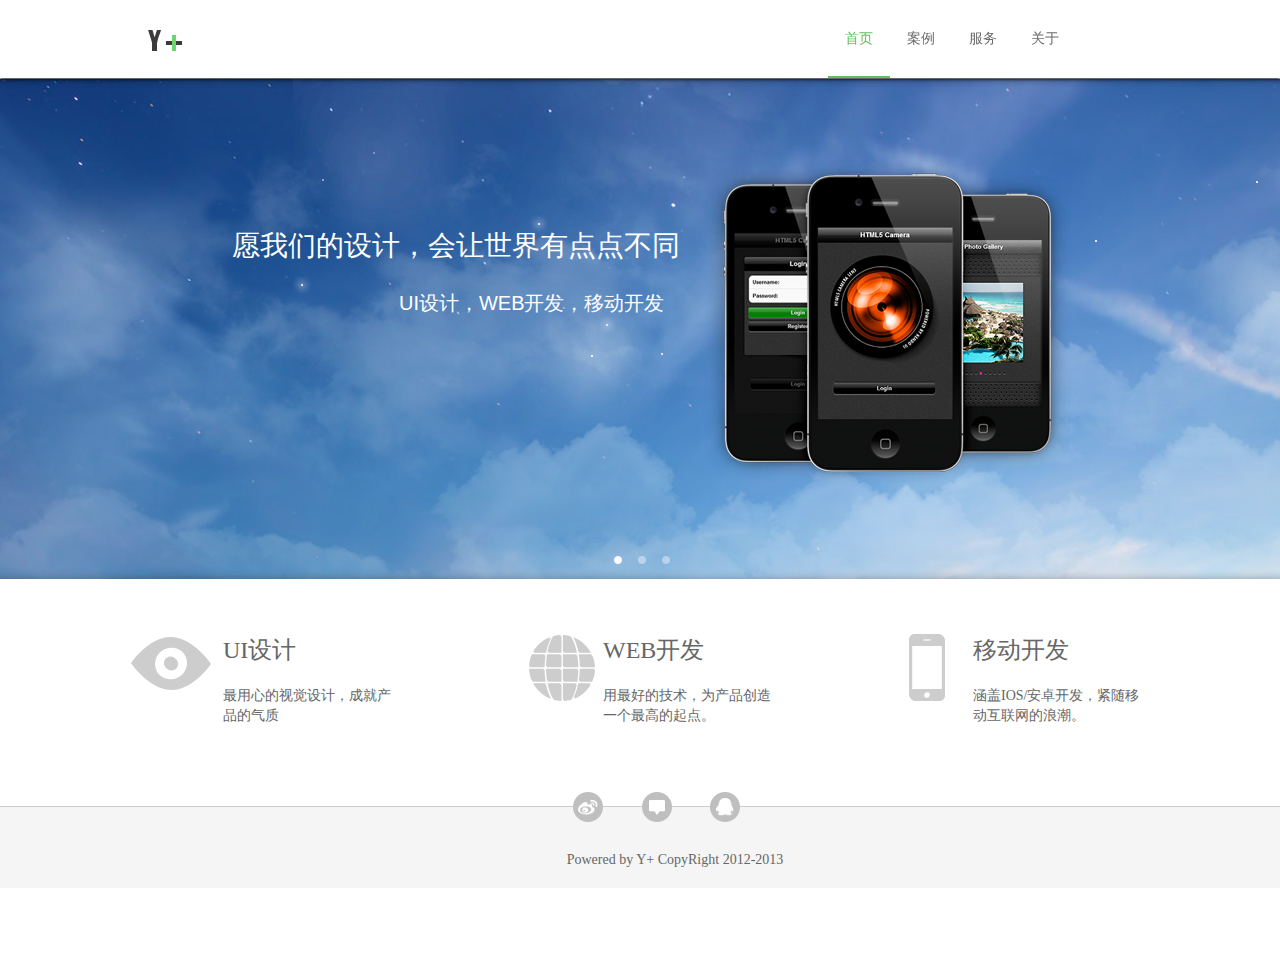
==== commit c8f8c331: "link" ====
--- a/index.html
+++ b/index.html
@@ -25,7 +25,6 @@
 							<li><a href="#">案例</a></li>
 							<li><a href="service.html">服务</a></li>
 							<li><a href="aboutus.html">关于</a></li>
-							<li><a href="#">联系</a></li>
 						</ul>
 					</div>
 				</div>
--- a/css/common.css
+++ b/css/common.css
@@ -2,5 +2,5 @@
 	margin:0;
 	padding:0;
 }
-body{color:#666666;font-size:14px;}
+body{color:#666666;font-size:14px; font-family:"Microsoft YaHei",微软雅黑,"MicrosoftJhengHei",华文细黑,STHeiti,MingLiu}
 a {text-decoration:none;color:#666666}--- a/css/main.css
+++ b/css/main.css
@@ -185,6 +185,7 @@
 	padding: 0 0 0 0;
 	color:#333333;
 	
+	
 }
 #footer  .flist dt {
     line-height: 20px;
--- a/css/slider.css
+++ b/css/slider.css
@@ -11,7 +11,8 @@
 }
 body {
 	/*font: 13px/18px 'lucida sans regular','lucida sans',arial,helvetica,sans-serif;*/
-	font: 13px/21px 'Lucida Sans Unicode', 'Lucida Grande', Arial, Helvetica, sans-serif;
+	/*font: 13px/21px 'Lucida Sans Unicode', 'Lucida Grande', Arial, Helvetica, sans-serif;*/
+	font-family:"Microsoft YaHei",微软雅黑,"MicrosoftJhengHei",华文细黑,STHeiti,MingLiu
 	color: #444; 
 	min-width: 940px;
 	height: 100%;
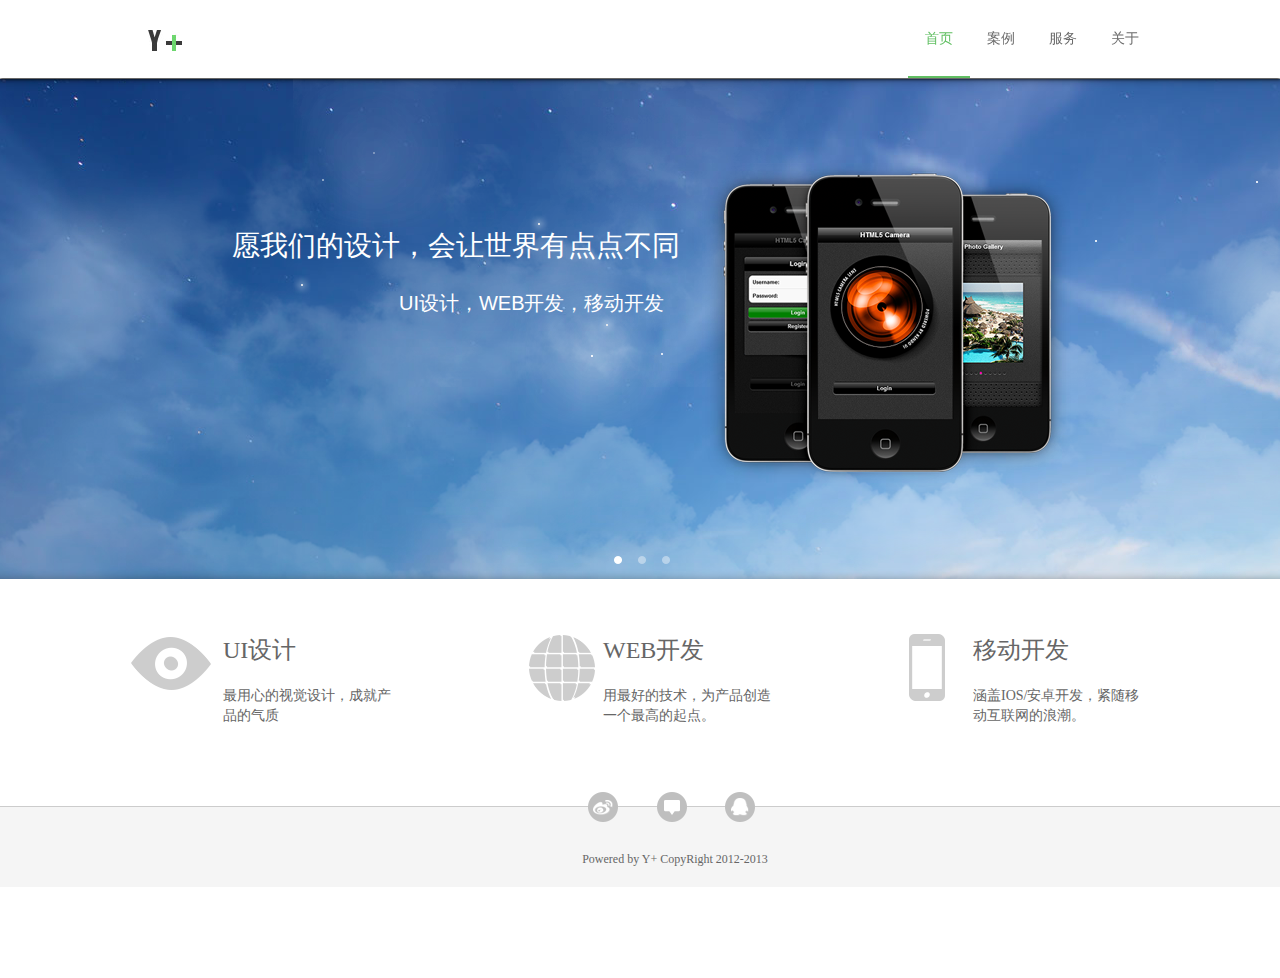
==== commit 18e7c906: "detail page" ====
--- a/index.html
+++ b/index.html
@@ -22,7 +22,7 @@
 						<ul>
 							<li><a class="lava" href="#"></a></li>
 							<li><a class="active"  href="index.html">首页</a></li>
-							<li><a href="#">案例</a></li>
+							<li><a href="example.html">案例</a></li>
 							<li><a href="service.html">服务</a></li>
 							<li><a href="aboutus.html">关于</a></li>
 						</ul>
--- a/css/main.css
+++ b/css/main.css
@@ -26,7 +26,7 @@
 	width:700px;
 }
  .right {
-    margin-left: 700px;
+    margin-left: 780px;
     min-width:  340px;
 }
 
@@ -133,7 +133,7 @@
 	border-top:1px solid #ccc;
 }
 #footer > h3{
-	font-size:14px;
+	font-size:12px;
 	font-weight:normal;
 	text-align:center;
 	padding-bottom:20px;
@@ -150,6 +150,7 @@
 	text-align:center;
 	position:relative;
 	top:-20px;
+	margin-left:30px;
 }
 .socials a{
 	display:inline-block;
@@ -244,7 +245,7 @@
 	font-size:30px;
 	margin: 75px 0 25px 0;
 	padding-left:30px;
-	
+	font-weight:normal;
 }
 .se_pannel1 p,.se_pannel2 p{
 	font-size:14px;
@@ -298,4 +299,90 @@
 }
 .consult:hover{
 	background:#ededed url(../images/icon_h.png) no-repeat -109px -520px;
+}
+.ex_wrap{
+	margin:0 auto 100px auto;
+	width:1020px;
+}
+.ex_wrap li{
+	float:left;
+	list-style-type:none;
+	margin:60px 15px 0 15px;
+	padding:0;
+}
+.ex_wrap li a{
+	height:200px;
+	width:300px;
+	overflow:hidden;
+	display: block;
+	
+}
+.ex_wrap img{
+	transition: all 0.2s ease 0s;
+}
+.ex_wrap a:hover img{
+	transform: scale(1.5);
+}
+.ex_wrap h3{
+	text-align:center;
+	height:35px;
+	line-height:35px;
+}
+.ex_wrap p{
+	text-align:center;
+}
+.im_nav
+{
+	box-shadow: 0 1px 3px 0 #000000;
+	left: 0;
+	top: 0;
+	width: 100%;
+	z-index: 9999;
+	background:#fff;
+	opacity:0.96;
+}
+.im_wrap
+{
+	width:710px;
+	margin:0 auto;
+}
+.im_nav a
+{
+	display:inline-block;
+	text-indent:-9999px;
+	height:80px;
+	width:100px;
+	background:url(../images/xqicon.png) no-repeat center top;
+}
+.im_nav a:hover
+{
+	background-position:center -313px;
+}
+.back
+{
+float:left;
+}
+.arrow
+{
+	float:right;
+}
+.im_nav 	a.ar_pre
+{
+	background:url(../images/xqicon.png) no-repeat center -100px;
+	
+}
+.im_nav 	a.ar_pre:hover{
+	background-position: center -413px;
+}
+.im_nav a.ar_next
+{
+	background-position: center -205px;
+}
+.im_nav a.ar_next:hover{
+	background-position: center -519px;
+}
+.placeHolder{
+	margin: 60px 0px 200px 0;
+	text-align:center;
+	width:100%;
 }